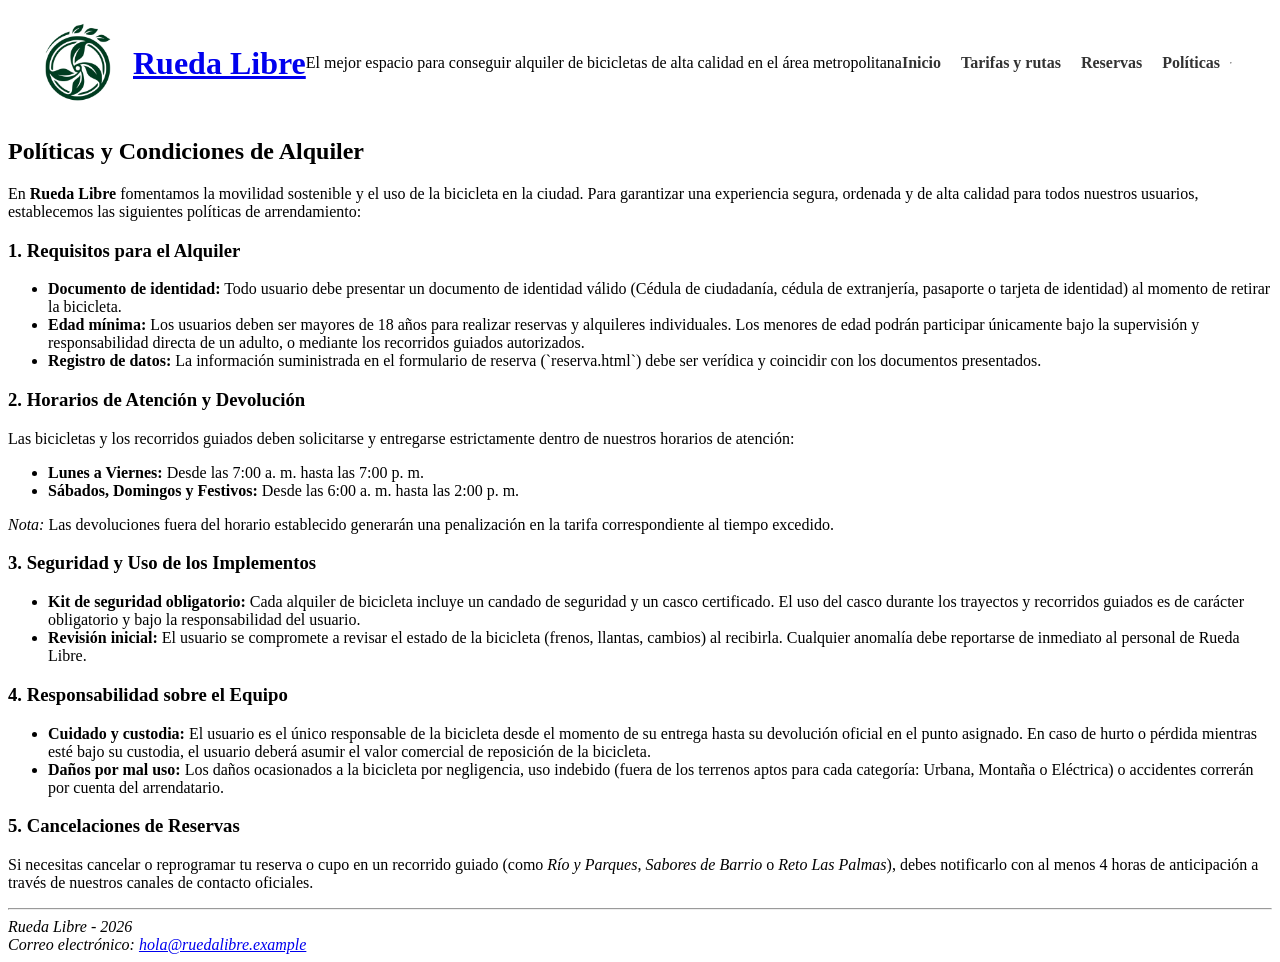
==== paginas/politicas.html @ b12ad927 "Actualizacion mini reto 4, actualmente estamos trabajando en front de la pagina, donde se busca corr" ====
<!DOCTYPE html>
<html lang="es">

<head>
    <meta charset="UTF-8">
    <meta name="viewport" content="width=device-width, initial-scale=1.0">
    <meta name="description" content="Políticas de alquiler, términos y condiciones de Rueda Libre para el préstamo y renta de bicicletas en Medellín.">
    <title>Rueda Libre | Políticas y Condiciones de Alquiler</title>
    <link rel="stylesheet" href="../css/styles.css">
</head>

<body>
    <!-- Header con título y sección de barra nav -->
    <header id="Header">
        <a href="../index.html"><img src="../img/logos/Logo.png" alt="Logo de Rueda Libre" width="100" height="100"></a>
        <h1><a href="../index.html">Rueda Libre</a></h1>
        <p>El mejor espacio para conseguir alquiler de bicicletas de alta calidad en el área metropolitana</p>
        <!-- Lista de enlaces -->
        <nav>
            <ul>
                <li><a href="../index.html">Inicio</a></li>
                <li><a href="tarifas.html">Tarifas y rutas</a></li>
                <li><a href="reserva.html">Reservas</a></li>
                <li><a href="politicas.html">Políticas</a></li>
            </ul>
        </nav>
        <hr>
    </header>

    <!-- Contenido Principal -->
    <main id="Politicas">
        <h2 tabindex="0">Políticas y Condiciones de Alquiler</h2>
        <p>En <strong>Rueda Libre</strong> fomentamos la movilidad sostenible y el uso de la bicicleta en la ciudad. Para garantizar una experiencia segura, ordenada y de alta calidad para todos nuestros usuarios, establecemos las siguientes políticas de arrendamiento:</p>

        <!-- Sección 1 -->
        <section id="requisitos">
            <h3 tabindex="0">1. Requisitos para el Alquiler</h3>
            <ul>
                <li><strong>Documento de identidad:</strong> Todo usuario debe presentar un documento de identidad válido (Cédula de ciudadanía, cédula de extranjería, pasaporte o tarjeta de identidad) al momento de retirar la bicicleta.</li>
                <li><strong>Edad mínima:</strong> Los usuarios deben ser mayores de 18 años para realizar reservas y alquileres individuales. Los menores de edad podrán participar únicamente bajo la supervisión y responsabilidad directa de un adulto, o mediante los recorridos guiados autorizados.</li>
                <li><strong>Registro de datos:</strong> La información suministrada en el formulario de reserva (`reserva.html`) debe ser verídica y coincidir con los documentos presentados.</li>
            </ul>
        </section>

        <!-- Sección 2 -->
        <section id="horarios-prestamo">
            <h3 tabindex="0">2. Horarios de Atención y Devolución</h3>
            <p>Las bicicletas y los recorridos guiados deben solicitarse y entregarse estrictamente dentro de nuestros horarios de atención:</p>
            <ul>
                <li><strong>Lunes a Viernes:</strong> Desde las 7:00 a. m. hasta las 7:00 p. m.</li>
                <li><strong>Sábados, Domingos y Festivos:</strong> Desde las 6:00 a. m. hasta las 2:00 p. m.</li>
            </ul>
            <p><em>Nota:</em> Las devoluciones fuera del horario establecido generarán una penalización en la tarifa correspondiente al tiempo excedido.</p>
        </section>

        <!-- Sección 3 -->
        <section id="implementos-seguridad">
            <h3 tabindex="0">3. Seguridad y Uso de los Implementos</h3>
            <ul>
                <li><strong>Kit de seguridad obligatorio:</strong> Cada alquiler de bicicleta incluye un candado de seguridad y un casco certificado. El uso del casco durante los trayectos y recorridos guiados es de carácter obligatorio y bajo la responsabilidad del usuario.</li>
                <li><strong>Revisión inicial:</strong> El usuario se compromete a revisar el estado de la bicicleta (frenos, llantas, cambios) al recibirla. Cualquier anomalía debe reportarse de inmediato al personal de Rueda Libre.</li>
            </ul>
        </section>

        <!-- Sección 4 -->
        <section id="responsabilidad-danos">
            <h3 tabindex="0">4. Responsabilidad sobre el Equipo</h3>
            <ul>
                <li><strong>Cuidado y custodia:</strong> El usuario es el único responsable de la bicicleta desde el momento de su entrega hasta su devolución oficial en el punto asignado. En caso de hurto o pérdida mientras esté bajo su custodia, el usuario deberá asumir el valor comercial de reposición de la bicicleta.</li>
                <li><strong>Daños por mal uso:</strong> Los daños ocasionados a la bicicleta por negligencia, uso indebido (fuera de los terrenos aptos para cada categoría: Urbana, Montaña o Eléctrica) o accidentes correrán por cuenta del arrendatario.</li>
            </ul>
        </section>

        <!-- Sección 5 -->
        <section id="cancelaciones">
            <h3 tabindex="0">5. Cancelaciones de Reservas</h3>
            <p>Si necesitas cancelar o reprogramar tu reserva o cupo en un recorrido guiado (como <em>Río y Parques</em>, <em>Sabores de Barrio</em> o <em>Reto Las Palmas</em>), debes notificarlo con al menos 4 horas de anticipación a través de nuestros canales de contacto oficiales.</p>
        </section>
    </main>

    <hr>

    <!-- Pie de página -->
    <footer>
        <address>
            Rueda Libre - 2026 <br>
            Correo electrónico: <a href="mailto:hola@ruedalibre.example" target="_blank" rel="noopener noreferrer">hola@ruedalibre.example</a>
        </address>
    </footer>
</body>

</html>
---- css/styles.css ----
/*Verde Ruta #1E7A4F Botones y enlaces

Naranja Pedal -#F39A2B - Destacados y botones secundarios

Azul Noche - #14213D - Títulos y encabezado

Crema - #FAF6EF - Fondo general

Gris Asfalto - #5B6470 - Texto secundario*/

/* Estilo general del encabezado*/

#Header {
    display: flex;
    align-items: center;
    justify-content: space-between;
    flex-wrap: wrap;
    padding: 15px 30px;
}

/*Logo y titulo */
#Header > a,
#Header h1 {
    display: inline-flex;
    align-items: center;
    margin: 0%;
}

/* Ajustes para el logo */
#Header img {
    max-width: 80px;
    height: auto;
    display: block;
}

#Header h1 {
    font-size: 2rem;
    margin-left: 15px;
}

#solicitud{
    margin-left: auto;
}
/* Menú de navegación*/
#Header nav ul {
    display: flex;
    list-style: none;
    margin: 0;
    padding: 0;
    gap: 20px;
}

#Header nav a {
    text-decoration: none;
    color: #333;
    font-weight: bold;
}

#Header nav a:hover {
    color: #007bff;
}
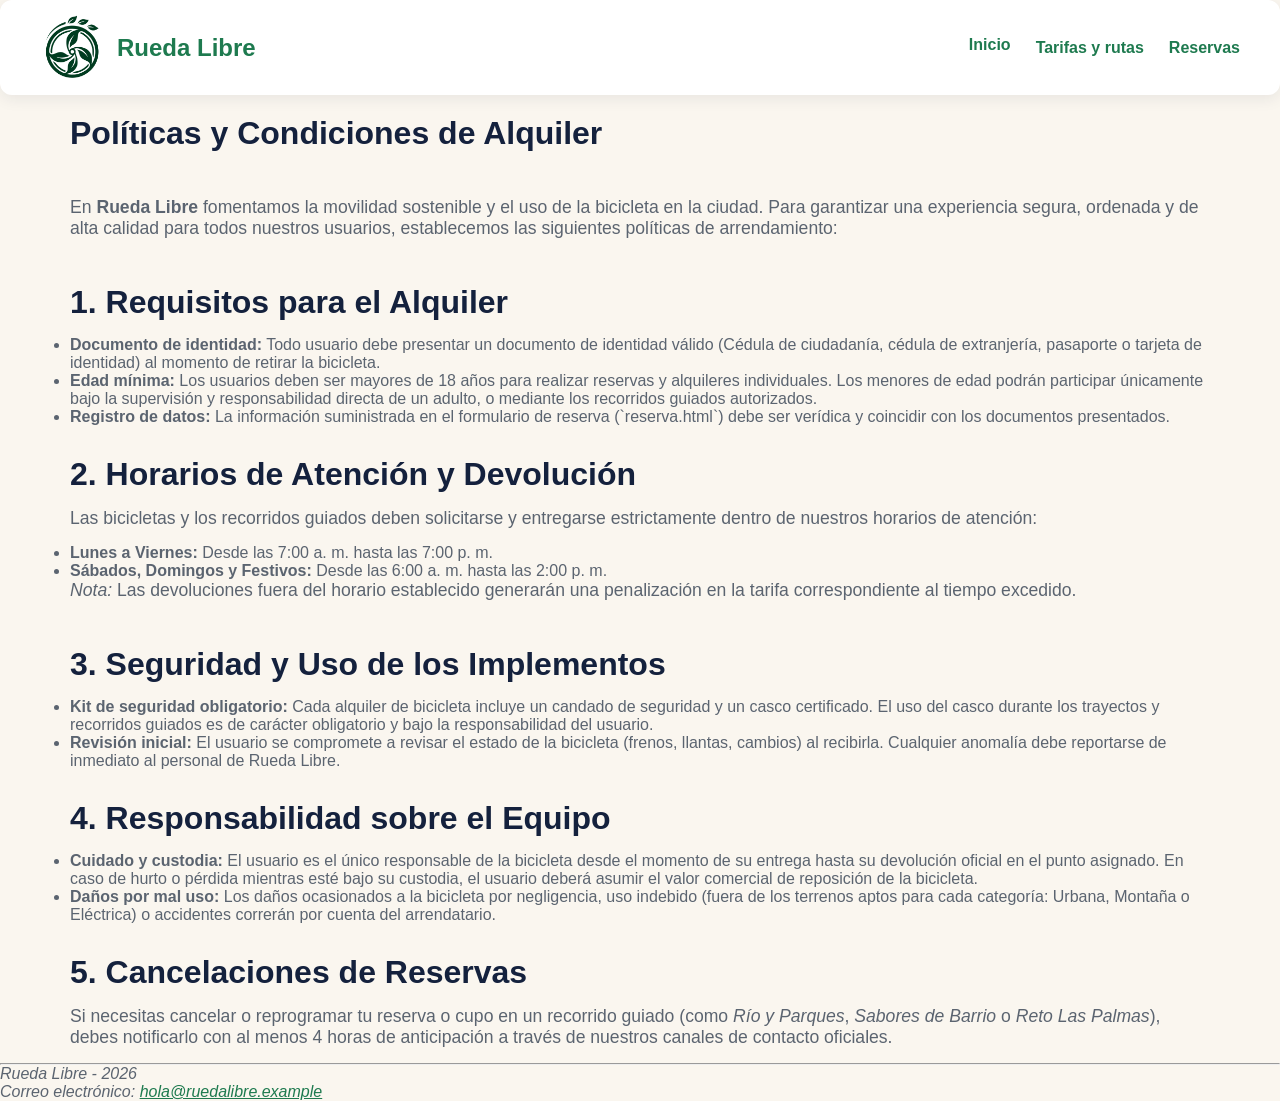
==== commit 0631ab4a: "Commit final: El trabajo finalizo correctamente, se llenara la bitacora con los criterios solicitado" ====
--- a/paginas/politicas.html
+++ b/paginas/politicas.html
@@ -10,25 +10,38 @@
 </head>
 
 <body>
-    <!-- Header con título y sección de barra nav -->
+    <!--Header con titulo y secmento de barra nav-->
     <header id="Header">
-        <a href="../index.html"><img src="../img/logos/Logo.png" alt="Logo de Rueda Libre" width="100" height="100"></a>
-        <h1><a href="../index.html">Rueda Libre</a></h1>
-        <p>El mejor espacio para conseguir alquiler de bicicletas de alta calidad en el área metropolitana</p>
-        <!-- Lista de enlaces -->
-        <nav>
-            <ul>
-                <li><a href="../index.html">Inicio</a></li>
+        <div class="logo-container">
+            <a href="../index.html">
+                <img src="../img/logos/Logo.png" alt="Logo Rueda Libre"></a>
+            <h1><a href="../index.html">Rueda Libre</a></h1>
+        </div>
+
+        <!--Lista de enlaces-->
+        <nav id="solicitud">
+            <!-- Botón de las tres líneas (Menú Hamburguesa) -->
+            <button class="menu-toggle" aria-label="Abrir menú">☰</button>
+            <ul class="menu-principal">
+                <!-- Menú desplegable para Inicio -->
+                <li class="dropdown">
+                    <a href="../index.html">Inicio</a>
+                    <ul class="dropdown-content">
+                        <li><a href="../index.html#somos">¿Quiénes somos?</a></li>
+                        <li><a href="#Beneficios">Beneficios</a></li>
+                        <li><a href="#como">¿Cómo alquilar?</a></li>
+                        <li><a href="#encuentranos">Encuéntranos</a></li>
+                    </ul>
+                </li>
+                <!-- Enlaces principales afuera del desplegable -->
                 <li><a href="tarifas.html">Tarifas y rutas</a></li>
                 <li><a href="reserva.html">Reservas</a></li>
-                <li><a href="politicas.html">Políticas</a></li>
             </ul>
         </nav>
-        <hr>
     </header>
 
     <!-- Contenido Principal -->
-    <main id="Politicas">
+    <main id="cuerpo">
         <h2 tabindex="0">Políticas y Condiciones de Alquiler</h2>
         <p>En <strong>Rueda Libre</strong> fomentamos la movilidad sostenible y el uso de la bicicleta en la ciudad. Para garantizar una experiencia segura, ordenada y de alta calidad para todos nuestros usuarios, establecemos las siguientes políticas de arrendamiento:</p>
 
--- a/css/styles.css
+++ b/css/styles.css
@@ -1,61 +1,759 @@
-/*Verde Ruta #1E7A4F Botones y enlaces
-
-Naranja Pedal -#F39A2B - Destacados y botones secundarios
-
-Azul Noche - #14213D - Títulos y encabezado
-
-Crema - #FAF6EF - Fondo general
-
-Gris Asfalto - #5B6470 - Texto secundario*/
-
-/* Estilo general del encabezado*/
+:root {
+    --verde-ruta: #1E7A4F;
+    --naranja-pedal: #F39A2B;
+    --azul-noche: #14213D;
+    --crema: #FAF6EF;
+    --gris-asfalto: #5B6470;
+}
+
+/* ==========================================
+    1. CONFIGURACIÓN GENERAL Y TIPOGRAFÍA FLUIDA
+   ========================================== */
+
+/*Efecto para scroll*/
+html {
+    scroll-behavior: smooth;
+    scroll-padding-top: 100px;
+}
+
+/* Tipografía global para el cuerpo de la página */
+body {
+    font-family: sans-serif;
+    color: var(--gris-asfalto);
+    margin: 0;
+    padding: 20px clamp (15px, 4vw, 40px);
+}
+
+/* Tipografía de Montserrat exclusivamente para los títulos */
+h1,
+h2,
+h3 {
+    font-family: "Montserrat", sans-serif;
+    color: var(--azul-noche);
+    font-optical-sizing: auto;
+    font-weight: 700;
+    font-style: normal;
+}
+
+h1 {
+    font-size: clamp (1.8rem, 2.5vw + 1rem, 2.5rem);
+    margin: 0;
+}
+
+h2 {
+    font-size: clamp(1.4rem, 2vw + 0.8rem, 2rem);
+    margin-bottom: 15px;
+}
+
+h3 {
+    font-size: clamp(1.4rem, 2vw + 0.8rem, 2rem);
+    margin-bottom: 15px;
+}
+
+p {
+    font-size: clamp(0.95rem, 1vw + 0.5rem, 1.1rem);
+    margin-bottom: 15px;
+}
 
 #Header {
+    background-color: var(--crema);
+}
+
+#Header h1 a {
+    text-decoration: none;
+    color: var(--verde-ruta);
+}
+
+#cuerpo {
+    background-color: var(--crema);
+}
+
+a {
+    color: var(--verde-ruta)
+}
+
+a:hover {
+    color: var(--naranja-pedal)
+}
+
+/* ==========================================
+    2. ENCABEZADO (HEADER) Y NAVEGACIÓN
+   ========================================== */
+
+#Header {
+    position: sticky;
+    top: 0; /* Queda flotando suavemente arriba */
+    z-index: 1000;
     display: flex;
     align-items: center;
     justify-content: space-between;
-    flex-wrap: wrap;
-    padding: 15px 30px;
-}
-
-/*Logo y titulo */
-#Header > a,
+    background-color: #ffffff; /* Fondo blanco compacto tipo tarjeta */
+    padding: 15px 40px; /* Relleno compacto para que no sea incómodo */
+    border-radius: 12px;
+    box-shadow: 0px 4px 15px rgba(20, 33, 61, 0.08); /* Sombra suave de flotación */
+    margin-bottom: 20px;
+}
+
 #Header h1 {
-    display: inline-flex;
+    font-family: "Monserrat", sans-serif;
+    font-size: 1.5rem;
+    font-weight: 700;
+    margin: 0;
+}
+
+/*Alinea el logo completamente a la izquierda */
+.logo-container {
+    display: flex;
     align-items: center;
-    margin: 0%;
-}
-
-/* Ajustes para el logo */
-#Header img {
-    max-width: 80px;
+    /* Pone el logo y el h1 estrictamente lado a lado */
+    gap: 12px;
+}
+
+.logo-container img{
+    width: 65px;
     height: auto;
     display: block;
 }
-
-#Header h1 {
-    font-size: 2rem;
-    margin-left: 15px;
-}
-
-#solicitud{
+/*Alinea el menú de navegación completamente a la derecha */
+#solicitud {
+    display: flex;
+    align-items: center;
+}
+
+/* Converte la lista en una fila horizontal y elimina los puntos de lista */
+#solicitud ul.menu-principal {
+    display: flex;
+    list-style: none;
+    align-items: center;
+    gap: 30px;
+    margin: 0;
+    padding: 0;
+}
+
+/* Oculta el botón de hamburguesa por defecto en pantallas grandes */
+.menu-toggle {
+    display: none;
+    background: none;
+    border: none;
+    font-size: 1.8rem;
+    cursor: pointer;
+    color: #14213D
+}
+
+/* Estilo de los textos */
+#solicitud a {
+    font-weight: bold;
+    text-decoration: none;
+}
+
+#solicitud .dropdown {
+    position: relative;
+    padding-bottom: 5px;
+}
+
+#solicitud .dropdown-content {
+    display: none;
+    position: absolute;
+    top: 100%;
+    left: 0;
+    background-color: var(--crema);
+    box-shadow: 0px 4px 12px var(--azul-noche);
+    list-style: none;
+    padding: 10px 0;
+    min-width: 200px;
+    border-radius: 6px;
+    z-index: 100;
+    flex-direction: column;
+}
+
+#solicitud .dropdown:hover .dropdown-content {
+    display: flex;
+    flex-direction: column;
+}
+
+#solicitud .dropdown-content li {
+    width: 100%;
+}
+
+#solicitud .dropdown-content li a {
+    padding: 10px 15px;
+    display: block;
+    color: var(--azul-noche);
+    font-weight: normal;
+    text-decoration: none;
+    white-space: nowrap;
+}
+
+#solicitud .dropdown-content li a:hover {
+    background-color: var(--crema);
+    color: var(--naranja-pedal);
+}
+
+/* ==========================================
+    ESTILOS DE PANTALLA GRANDE (DESKTOP)
+   ========================================== */
+
+#solicitud ul.menu-principal {
+    display: flex;
+    list-style: none;
+    align-items: center;
+    gap: 25px;
+    margin: 0;
+    padding: 0;
+}
+
+.menu-toggle {
+    display: none; /* En computador NO se muestra la hamburguesa */
+}
+/* ==========================================================
+    DISEÑO RESPONSIVO (Cuando la pantalla es menor a 768px)
+   ========================================================== */
+
+@media (max-width: 768px) {
+    /* Muestra únicamente la hamburguesa en pantallas pequeñas */
+    .menu-toggle {
+        display: block;
+        background: none;
+        border: none;
+        font-size: 1.8rem;
+        cursor: pointer;
+        color: var(--azul-noche);
+    }
+
+    /* Oculta la lista principal hasta que se haga clic en la hamburguesa */
+    #solicitud ul.menu-principal {
+        display: none;
+        flex-direction: column;
+        position: absolute;
+        top: 100%;
+        right: 20px;
+        background-color: #ffffff;
+        padding: 15px;
+        box-shadow: 0px 4px 12px rgba(0, 0, 0, 0.15);
+        border-radius: 8px;
+        z-index: 99;
+    }
+
+    /* Cuando JavaScript le agregue la clase 'activo', se muestra */
+    #solicitud ul.menu-principal.activo {
+        display: flex;
+    }
+}
+
+/* ==========================================
+    3. CUERPO Y CARDS
+   ========================================== */
+
+/* ==========================================
+    BANNER PRINCIPAL (AJUSTADO AL BORD)
+   ========================================== */
+.hero-container {
+    width: 100%;
+    max-height: 380px; /* Controla la altura para no ocupar toda la pantalla */
+    overflow: hidden;
+    border-radius: 14px;
+    box-shadow: 0px 4px 15px var(--azul-noche);
+    margin-bottom: 30px;
+}
+
+.hero-img {
+    width: 100%;
+    height: 100%;
+    max-height: 380px;
+    object-fit: cover; /* Recorta la imagen limpiamente sin deformarla */
+    display: block;
+}
+* {
+    box-sizing: border-box;
+    margin: 0;
+    padding: 0;
+}
+body {
+    margin: 0;
+    padding: 10px 10 30px 10px;
+    background-color: var(--crema);
+}
+#cuerpo {
+    display: flex;
+    flex-direction: column;
+    gap: 30px; /* Espacio entre sección y sección */
+    width: 100%;
+    box-sizing: border-box;
+}
+
+/* 2. Banner de la imagen principal para que ocupe todo el ancho y no deje huecos */
+.hero-imagen, #Header + p img, header + img {
+    width: 100%;
+    max-height: 400px;
+    object-fit: cover; /* Ajusta la imagen sin deformarla */
+    border-radius: 12px;
+    display: block;
+    margin: 20px 0;
+}
+/* Diseño de tarjeta para cada sección */
+.card {
+    background-color: #ffffff;
+    padding: 35px;
+    border-radius: 12px;
+    box-shadow: 0px 4px 20px var(--azul-noche);
+    border: 1px solid #ffffff;
+}
+
+/* Títulos dentro de las tarjetas */
+.card h2 {
+    font-family: 'Montserrat', sans-serif;
+    color: var(--azul-noche);
+    font-size: 1.6rem;
+    margin-top: 0;
+    margin-bottom: 15px;
+}
+
+/* Textos generales y listas dentro de las tarjetas */
+.card p {
+    color: var(--gris-asfalto);
+    line-height: 1.6;
+    margin-bottom: 15px;
+}
+
+.card ul {
+    margin: 0;
+    padding-left: 20px;
+}
+
+.card li {
+    color: var(--gris-asfalto);
+    line-height: 1.6;
+    margin-bottom: 10px;
+}
+
+.hero-container, #cuerpo {
+    padding: 0 30px; /* Margen seguro para las tarjetas y el banner inferiores */
+    max-width: 1200px;
     margin-left: auto;
-}
-/* Menú de navegación*/
-#Header nav ul {
-    display: flex;
-    list-style: none;
-    margin: 0;
-    padding: 0;
-    gap: 20px;
-}
-
-#Header nav a {
+    margin-right: auto;
+}
+
+/* ==========================================
+    Botones de Pestañas (Tabs)
+   ========================================== */
+
+.tab-buttons{
+    display: flex;
+    gap: 12px;
+    margin-bottom: 25px;
+    border-bottom: 2px solid var(--crema);
+    padding-bottom: 12px;
+}
+
+.tab-btn{
+    background-color: #FAF6EF;
+    border: 1px solid #E5DFD3;
+    color: var(--gris-asfalto);
+    padding: 10px 22px;
+    border-radius: 8px;
+    font-family: 'Montserrat', sans-serif;
+    font-weight: 700;
+    font-size: 0.95rem;
+    cursor: pointer;
+    display: flex;
+    align-items: center;
+    gap: 8px;
+    transition: all 0.25s ease;
+}
+
+.tab-btn:hover {
+    background-color: #ffffff;
+    border-color: var(--verde-ruta);
+    color: var(--verde-ruta);
+}
+
+.tab-btn.active {
+    background-color: var(--verde-ruta);
+    color: #ffffff;
+    border-color: var(--verde-ruta);
+    box-shadow: 0px 4px 12px rgba(30, 122, 79, 0.25);
+}
+
+/* Paneles de Contenido */
+.tab-pane {
+    display: none;
+}
+
+.tab-pane.active {
+    display: block;
+    animation: fadeInUp 0.35s ease forwards;
+}
+
+@keyframes fadeInUp {
+    from {
+        opacity: 0;
+        transform: translateY(8px);
+    }
+    to {
+        opacity: 1;
+        transform: translateY(0);
+    }
+}
+
+/* Grid y Tarjetas de Pasos */
+.steps-grid {
+    display: flex;
+    flex-direction: column;
+    gap: 16px;
+}
+
+.step-item {
+    display: flex;
+    align-items: flex-start;
+    gap: 18px;
+    background-color: #FAF6EF;
+    border: 1px solid #E5DFD3;
+    border-radius: 12px;
+    padding: 20px;
+    transition: transform 0.2s ease, box-shadow 0.2s ease;
+}
+
+.step-item:hover {
+    transform: translateY(-2px);
+    box-shadow: 0px 6px 16px rgba(20, 33, 61, 0.08);
+    background-color: #ffffff;
+}
+
+/* Insignias Numéricas Circulares */
+.step-badge {
+    width: 42px;
+    height: 42px;
+    min-width: 42px;
+    border-radius: 50%;
+    display: flex;
+    align-items: center;
+    justify-content: center;
+    color: #ffffff;
+    font-weight: 800;
+    font-size: 1.1rem;
+    font-family: 'Montserrat', sans-serif;
+}
+
+.step-badge.virtual {
+    background-color: var(--verde-ruta);
+    box-shadow: 0px 3px 8px rgba(30, 122, 79, 0.3);
+}
+
+.step-badge.presencial {
+    background-color: var(--naranja-pedal);
+    box-shadow: 0px 3px 8px rgba(243, 154, 43, 0.3);
+}
+
+/* Contenido del Paso */
+.step-content h3 {
+    font-family: 'Montserrat', sans-serif;
+    color: var(--azul-noche);
+    font-size: 1.1rem;
+    margin: 0 0 6px 0;
+}
+
+.step-content p {
+    color: var(--gris-asfalto);
+    font-size: 0.95rem;
+    line-height: 1.5;
+    margin: 0;
+}
+
+/* ==========================================
+    4. PIE DE PAGINA
+   ========================================== */
+
+/* Contenedor general del pie de página */
+#pie-pagina{
+    width: 100%;
+    background-color: #ffff;
+    margin-top: 50px;
+    padding: 30px 40px;
+    box-shadow: 0px -4px 15 var(--azul-noche);
+    border-top: 1px solid #E5DFD3;
+}
+
+/* ==========================================
+    4. Tablas
+   ========================================== */
+
+/* Contenedor que permite desplazarse horizontalmente en móviles si la tabla es ancha */
+.tabla-contenedor {
+    width: 100%;
+    overflow-x: auto;
+    margin: 20px 0;
+    border-radius: 10px;
+    border: 1px solid #E5DFD3;
+}
+
+/* Estilo base de la tabla */
+.tabla-tarifas {
+    width: 100%;
+    border-collapse: collapse; /* Elimina dobles bordes entre celdas */
+    font-family: 'Open Sans', sans-serif;
+    text-align: left;
+    background-color: #ffffff;
+}
+
+/* Encabezado de la tabla */
+.tabla-tarifas thead tr {
+    background-color: #14213D; /* Azul Noche corporativo */
+    color: #ffffff;
+    font-family: 'Montserrat', sans-serif;
+    font-size: 0.95rem;
+}
+
+.tabla-tarifas th, 
+.tabla-tarifas td {
+    padding: 14px 18px; /* Espaciado interno amplio para que los números respiren */
+}
+
+/* Líneas divisorias y efecto de filas alternadas */
+.tabla-tarifas tbody tr {
+    border-bottom: 1px solid #E5DFD3;
+    color: #5B6470;
+    font-size: 0.95rem;
+    transition: background-color 0.2s ease;
+}
+
+.tabla-tarifas tbody tr:nth-of-type(even) {
+    background-color: #FAF6EF; /* Tono crema suave para filas pares */
+}
+
+.tabla-tarifas tbody tr:hover {
+    background-color: #F4EFE6; /* Resaltado sutil al pasar el mouse */
+}
+
+/* Insignias de Nivel de Dificultad */
+.badge-nivel {
+    padding: 4px 10px;
+    border-radius: 20px;
+    font-size: 0.82rem;
+    font-weight: bold;
+    display: inline-block;
+}
+
+.badge-nivel.facil {
+    background-color: #E8F5E9;
+    color: #1E7A4F; /* Verde */
+}
+
+.badge-nivel.medio {
+    background-color: #FFF3E0;
+    color: #F39A2B; /* Naranja */
+}
+
+.badge-nivel.dificil {
+    background-color: #FFEBEE;
+    color: #D32F2F; /* Rojo */
+}
+
+/* Botones de acción inferiores */
+.card-action {
+    margin-top: 15px;
+    display: flex;
+    justify-content: flex-end;
+}
+
+.btn-reserva {
+    background-color: #1E7A4F; /* Verde Ruta */
+    color: #ffffff;
+    padding: 11px 24px;
+    border-radius: 8px;
     text-decoration: none;
-    color: #333;
-    font-weight: bold;
-}
-
-#Header nav a:hover {
-    color: #007bff;
+    font-family: 'Montserrat', sans-serif;
+    font-weight: 700;
+    font-size: 0.95rem;
+    transition: all 0.25s ease;
+    box-shadow: 0px 3px 10px rgba(30, 122, 79, 0.2);
+}
+
+.btn-reserva:hover {
+    background-color: #165B3B;
+    transform: translateY(-2px);
+    box-shadow: 0px 5px 14px rgba(30, 122, 79, 0.3);
+}
+
+.btn-reserva.btn-naranja {
+    background-color: #F39A2B; /* Naranja Pedal */
+    box-shadow: 0px 3px 10px rgba(243, 154, 43, 0.2);
+}
+
+.btn-reserva.btn-naranja:hover {
+    background-color: #D98218;
+}
+
+/* ==========================================
+   ESTILOS PARA EL FORMULARIO DE RESERVA
+   ========================================== */
+
+/* Bloque de Horarios de Atención */
+.horarios-box {
+    background-color: #FAF6EF; /* Fondo crema suave */
+    border: 1px solid #E5DFD3;
+    border-radius: 10px;
+    padding: 18px 22px;
+    margin-top: 15px;
+}
+
+.horarios-box dl {
+    margin: 0;
+}
+
+.horarios-box dt {
+    font-family: 'Montserrat', sans-serif;
+    color: #14213D; /* Azul Noche */
+    font-size: 0.95rem;
+    margin-top: 10px;
+}
+
+.horarios-box dt:first-child {
+    margin-top: 0;
+}
+
+.horarios-box dd {
+    margin: 4px 0 0 0;
+    color: #5B6470; /* Gris Asfalto */
+    font-size: 0.9rem;
+}
+
+/* Agrupaciones del Formulario (Fieldsets) */
+.form-fieldset {
+    border: 1px solid #E5DFD3;
+    border-radius: 10px;
+    padding: 22px 24px;
+    margin-bottom: 25px;
+    background-color: #ffffff;
+}
+
+.form-fieldset legend {
+    font-family: 'Montserrat', sans-serif;
+    font-weight: 700;
+    font-size: 1.05rem;
+    color: #14213D; /* Azul Noche */
+    padding: 0 10px;
+    background-color: #ffffff;
+}
+
+/* Campos individuales (Grupos de Label + Input/Select/Textarea) */
+.form-group {
+    display: flex;
+    flex-direction: column;
+    gap: 6px;
+    margin-bottom: 18px;
+}
+
+.form-group:last-child {
+    margin-bottom: 0;
+}
+
+.form-group label {
+    font-family: 'Montserrat', sans-serif;
+    font-size: 0.9rem;
+    font-weight: 600;
+    color: #14213D;
+}
+
+/* Estilos unificados para Inputs, Selects y Textarea */
+.form-group input[type="text"],
+.form-group input[type="email"],
+.form-group input[type="tel"],
+.form-group input[type="date"],
+.form-group input[type="number"],
+.form-group select,
+.form-group textarea {
+    width: 100%;
+    padding: 11px 14px;
+    border: 1px solid #E5DFD3;
+    border-radius: 8px;
+    font-family: 'Open Sans', sans-serif;
+    font-size: 0.95rem;
+    color: #14213D;
+    background-color: #FAF6EF;
+    transition: all 0.25s ease;
+    box-sizing: border-box;
+}
+
+/* Efecto al seleccionar/hacer foco en un campo */
+.form-group input:focus,
+.form-group select:focus,
+.form-group textarea:focus {
+    outline: none;
+    border-color: #1E7A4F; /* Verde Ruta */
+    background-color: #ffffff;
+    box-shadow: 0px 0px 0px 3px rgba(30, 122, 79, 0.15);
+}
+
+/* Placeholder discreto */
+.form-group input::placeholder,
+.form-group textarea::placeholder {
+    color: #A0A5AC;
+    font-size: 0.88rem;
+}
+
+/* Ajustes especiales para Textarea */
+.form-group textarea {
+    resize: vertical;
+    min-height: 80px;
+}
+
+/* Casilla de Verificación (Checkbox) */
+.checkbox-group label {
+    display: flex;
+    align-items: center;
+    gap: 10px;
+    font-family: 'Open Sans', sans-serif;
+    font-weight: normal;
+    color: #5B6470;
+    font-size: 0.92rem;
+    cursor: pointer;
+}
+
+.checkbox-group input[type="checkbox"] {
+    width: 18px;
+    height: 18px;
+    accent-color: #1E7A4F; /* Verde Ruta para la casilla seleccionada */
+    cursor: pointer;
+}
+
+.checkbox-group a {
+    color: #1E7A4F;
+    text-decoration: none;
+    font-weight: 600;
+}
+
+.checkbox-group a:hover {
+    color: #F39A2B; /* Naranja Pedal */
+    text-decoration: underline;
+}
+
+/* Botón de envío */
+.form-action {
+    display: flex;
+    justify-content: flex-end;
+    margin-top: 10px;
+}
+
+.form-action .btn-reserva {
+    border: none;
+    cursor: pointer;
+    font-size: 1rem;
+}
+
+/* ==========================================
+    DISEÑO RESPONSIVO PARA EL FORMULARIO
+   ========================================== */
+@media (max-width: 768px) {
+    .form-fieldset {
+        padding: 16px 18px;
+    }
+
+    .form-action {
+        justify-content: stretch;
+    }
+
+    .form-action .btn-reserva {
+        width: 100%;
+        text-align: center;
+    }
 }
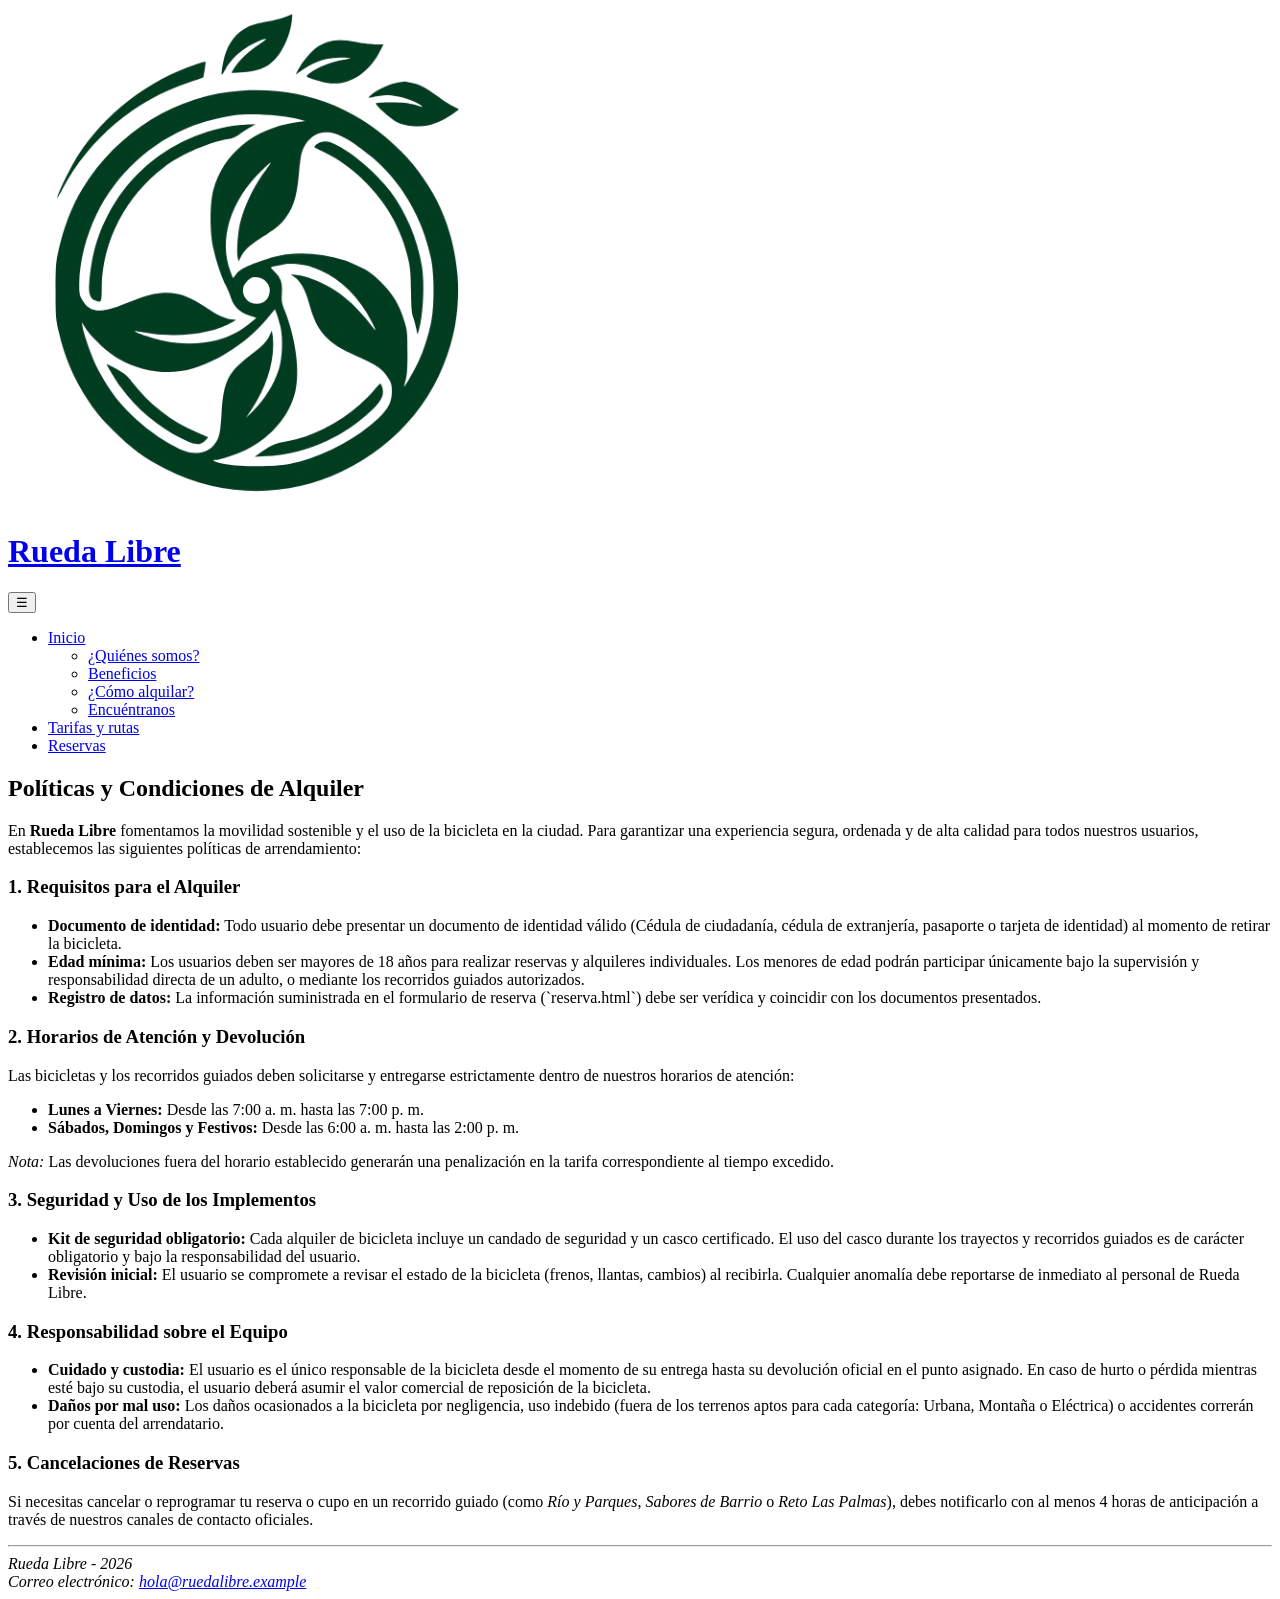
==== commit 076de49f: "Se hace revision de semana 1 Dia 2" ====
--- a/paginas/politicas.html
+++ b/paginas/politicas.html
@@ -4,9 +4,15 @@
 <head>
     <meta charset="UTF-8">
     <meta name="viewport" content="width=device-width, initial-scale=1.0">
-    <meta name="description" content="Políticas de alquiler, términos y condiciones de Rueda Libre para el préstamo y renta de bicicletas en Medellín.">
-    <title>Rueda Libre | Políticas y Condiciones de Alquiler</title>
-    <link rel="stylesheet" href="../css/styles.css">
+    <meta name="description"
+        content="Rueda Libre es una empresa que fomenta para la movilidad sostenible y el uso de bicicletas en la ciudad por medio del modelo de alquiler.">
+    <meta name="author" content="Nodo Digital">
+    <title>Rueda Libre | Alquiler de bicicletas en Medellín</title>
+    <link rel="shortcut icon" href="img/logos/Logo.png" type="image/x-icon">
+    <link rel="preconnect" href="https://fonts.googleapis.com">
+    <link rel="preconnect" href="https://fonts.gstatic.com" crossorigin>
+    <link href="https://fonts.googleapis.com/css2?family=Montserrat:wght@700&display=swap" rel="stylesheet">
+    <link rel="stylesheet" href="css/styles.css">
 </head>
 
 <body>
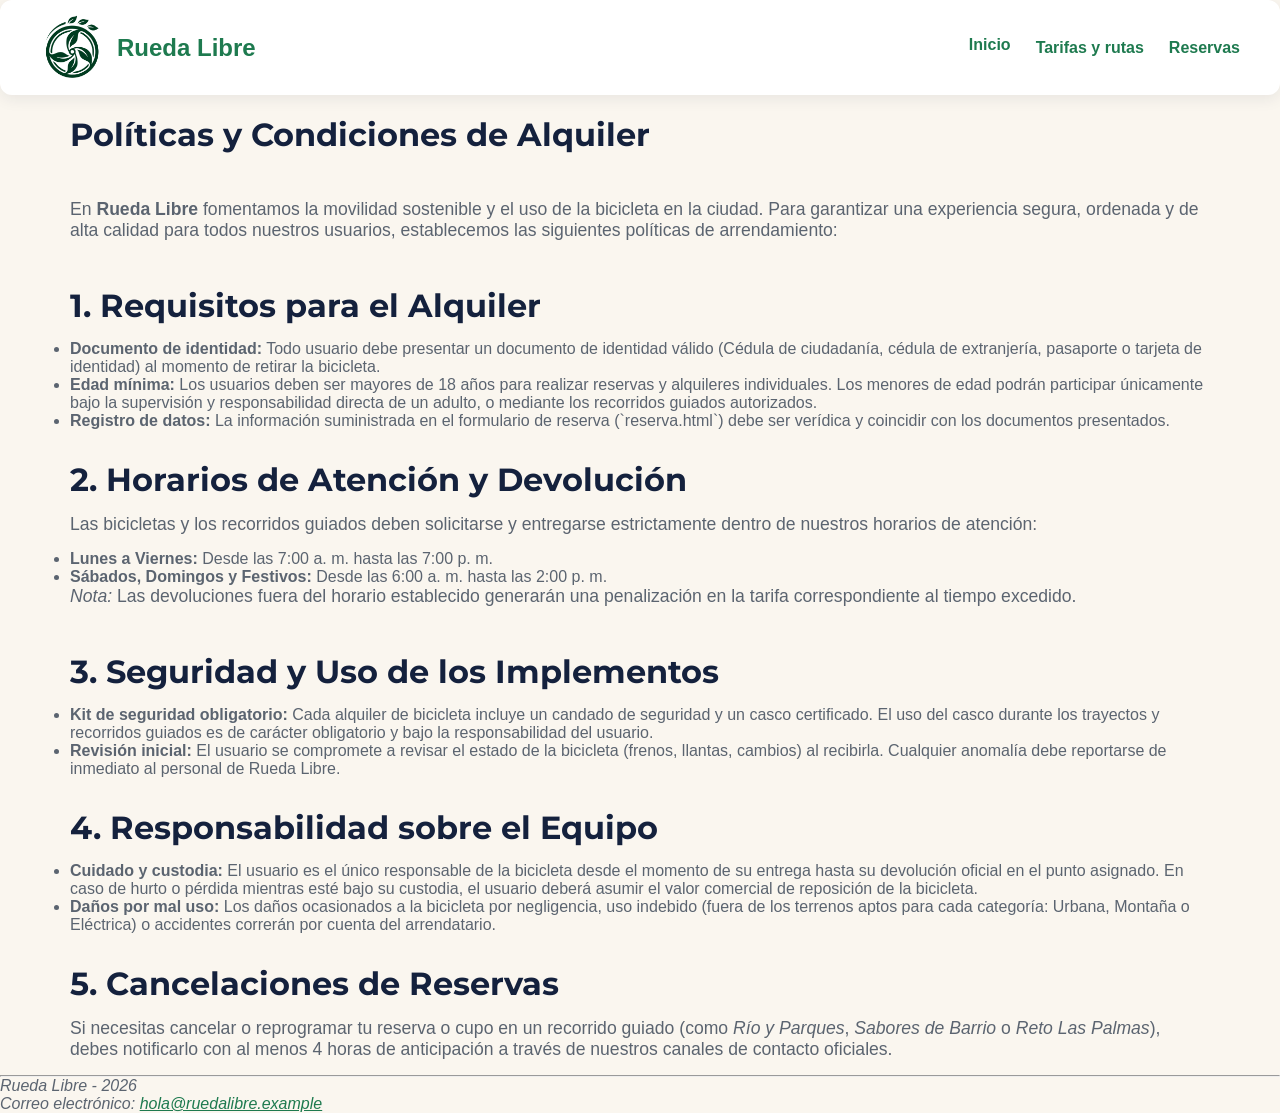
==== commit 002dfdf3: "Semana 1 dia 1 revisado y completo" ====
--- a/paginas/politicas.html
+++ b/paginas/politicas.html
@@ -12,7 +12,7 @@
     <link rel="preconnect" href="https://fonts.googleapis.com">
     <link rel="preconnect" href="https://fonts.gstatic.com" crossorigin>
     <link href="https://fonts.googleapis.com/css2?family=Montserrat:wght@700&display=swap" rel="stylesheet">
-    <link rel="stylesheet" href="css/styles.css">
+    <link rel="stylesheet" href="../css/styles.css">
 </head>
 
 <body>
--- a/css/styles.css
+++ b/css/styles.css
@@ -0,0 +1,759 @@
+:root {
+    --verde-ruta: #1E7A4F;
+    --naranja-pedal: #F39A2B;
+    --azul-noche: #14213D;
+    --crema: #FAF6EF;
+    --gris-asfalto: #5B6470;
+}
+
+/* ==========================================
+    1. CONFIGURACIÓN GENERAL Y TIPOGRAFÍA FLUIDA
+   ========================================== */
+
+/*Efecto para scroll*/
+html {
+    scroll-behavior: smooth;
+    scroll-padding-top: 100px;
+}
+
+/* Tipografía global para el cuerpo de la página */
+body {
+    font-family: sans-serif;
+    color: var(--gris-asfalto);
+    margin: 0;
+    padding: 20px clamp (15px, 4vw, 40px);
+}
+
+/* Tipografía de Montserrat exclusivamente para los títulos */
+h1,
+h2,
+h3 {
+    font-family: "Montserrat", sans-serif;
+    color: var(--azul-noche);
+    font-optical-sizing: auto;
+    font-weight: 700;
+    font-style: normal;
+}
+
+h1 {
+    font-size: clamp (1.8rem, 2.5vw + 1rem, 2.5rem);
+    margin: 0;
+}
+
+h2 {
+    font-size: clamp(1.4rem, 2vw + 0.8rem, 2rem);
+    margin-bottom: 15px;
+}
+
+h3 {
+    font-size: clamp(1.4rem, 2vw + 0.8rem, 2rem);
+    margin-bottom: 15px;
+}
+
+p {
+    font-size: clamp(0.95rem, 1vw + 0.5rem, 1.1rem);
+    margin-bottom: 15px;
+}
+
+#Header {
+    background-color: var(--crema);
+}
+
+#Header h1 a {
+    text-decoration: none;
+    color: var(--verde-ruta);
+}
+
+#cuerpo {
+    background-color: var(--crema);
+}
+
+a {
+    color: var(--verde-ruta)
+}
+
+a:hover {
+    color: var(--naranja-pedal)
+}
+
+/* ==========================================
+    2. ENCABEZADO (HEADER) Y NAVEGACIÓN
+   ========================================== */
+
+#Header {
+    position: sticky;
+    top: 0; /* Queda flotando suavemente arriba */
+    z-index: 1000;
+    display: flex;
+    align-items: center;
+    justify-content: space-between;
+    background-color: #ffffff; /* Fondo blanco compacto tipo tarjeta */
+    padding: 15px 40px; /* Relleno compacto para que no sea incómodo */
+    border-radius: 12px;
+    box-shadow: 0px 4px 15px rgba(20, 33, 61, 0.08); /* Sombra suave de flotación */
+    margin-bottom: 20px;
+}
+
+#Header h1 {
+    font-family: "Monserrat", sans-serif;
+    font-size: 1.5rem;
+    font-weight: 700;
+    margin: 0;
+}
+
+/*Alinea el logo completamente a la izquierda */
+.logo-container {
+    display: flex;
+    align-items: center;
+    /* Pone el logo y el h1 estrictamente lado a lado */
+    gap: 12px;
+}
+
+.logo-container img{
+    width: 65px;
+    height: auto;
+    display: block;
+}
+/*Alinea el menú de navegación completamente a la derecha */
+#solicitud {
+    display: flex;
+    align-items: center;
+}
+
+/* Converte la lista en una fila horizontal y elimina los puntos de lista */
+#solicitud ul.menu-principal {
+    display: flex;
+    list-style: none;
+    align-items: center;
+    gap: 30px;
+    margin: 0;
+    padding: 0;
+}
+
+/* Oculta el botón de hamburguesa por defecto en pantallas grandes */
+.menu-toggle {
+    display: none;
+    background: none;
+    border: none;
+    font-size: 1.8rem;
+    cursor: pointer;
+    color: #14213D
+}
+
+/* Estilo de los textos */
+#solicitud a {
+    font-weight: bold;
+    text-decoration: none;
+}
+
+#solicitud .dropdown {
+    position: relative;
+    padding-bottom: 5px;
+}
+
+#solicitud .dropdown-content {
+    display: none;
+    position: absolute;
+    top: 100%;
+    left: 0;
+    background-color: var(--crema);
+    box-shadow: 0px 4px 12px var(--azul-noche);
+    list-style: none;
+    padding: 10px 0;
+    min-width: 200px;
+    border-radius: 6px;
+    z-index: 100;
+    flex-direction: column;
+}
+
+#solicitud .dropdown:hover .dropdown-content {
+    display: flex;
+    flex-direction: column;
+}
+
+#solicitud .dropdown-content li {
+    width: 100%;
+}
+
+#solicitud .dropdown-content li a {
+    padding: 10px 15px;
+    display: block;
+    color: var(--azul-noche);
+    font-weight: normal;
+    text-decoration: none;
+    white-space: nowrap;
+}
+
+#solicitud .dropdown-content li a:hover {
+    background-color: var(--crema);
+    color: var(--naranja-pedal);
+}
+
+/* ==========================================
+    ESTILOS DE PANTALLA GRANDE (DESKTOP)
+   ========================================== */
+
+#solicitud ul.menu-principal {
+    display: flex;
+    list-style: none;
+    align-items: center;
+    gap: 25px;
+    margin: 0;
+    padding: 0;
+}
+
+.menu-toggle {
+    display: none; /* En computador NO se muestra la hamburguesa */
+}
+/* ==========================================================
+    DISEÑO RESPONSIVO (Cuando la pantalla es menor a 768px)
+   ========================================================== */
+
+@media (max-width: 768px) {
+    /* Muestra únicamente la hamburguesa en pantallas pequeñas */
+    .menu-toggle {
+        display: block;
+        background: none;
+        border: none;
+        font-size: 1.8rem;
+        cursor: pointer;
+        color: var(--azul-noche);
+    }
+
+    /* Oculta la lista principal hasta que se haga clic en la hamburguesa */
+    #solicitud ul.menu-principal {
+        display: none;
+        flex-direction: column;
+        position: absolute;
+        top: 100%;
+        right: 20px;
+        background-color: #ffffff;
+        padding: 15px;
+        box-shadow: 0px 4px 12px rgba(0, 0, 0, 0.15);
+        border-radius: 8px;
+        z-index: 99;
+    }
+
+    /* Cuando JavaScript le agregue la clase 'activo', se muestra */
+    #solicitud ul.menu-principal.activo {
+        display: flex;
+    }
+}
+
+/* ==========================================
+    3. CUERPO Y CARDS
+   ========================================== */
+
+/* ==========================================
+    BANNER PRINCIPAL (AJUSTADO AL BORD)
+   ========================================== */
+.hero-container {
+    width: 100%;
+    max-height: 380px; /* Controla la altura para no ocupar toda la pantalla */
+    overflow: hidden;
+    border-radius: 14px;
+    box-shadow: 0px 4px 15px var(--azul-noche);
+    margin-bottom: 30px;
+}
+
+.hero-img {
+    width: 100%;
+    height: 100%;
+    max-height: 380px;
+    object-fit: cover; /* Recorta la imagen limpiamente sin deformarla */
+    display: block;
+}
+* {
+    box-sizing: border-box;
+    margin: 0;
+    padding: 0;
+}
+body {
+    margin: 0;
+    padding: 10px 10 30px 10px;
+    background-color: var(--crema);
+}
+#cuerpo {
+    display: flex;
+    flex-direction: column;
+    gap: 30px; /* Espacio entre sección y sección */
+    width: 100%;
+    box-sizing: border-box;
+}
+
+/* 2. Banner de la imagen principal para que ocupe todo el ancho y no deje huecos */
+.hero-imagen, #Header + p img, header + img {
+    width: 100%;
+    max-height: 400px;
+    object-fit: cover; /* Ajusta la imagen sin deformarla */
+    border-radius: 12px;
+    display: block;
+    margin: 20px 0;
+}
+/* Diseño de tarjeta para cada sección */
+.card {
+    background-color: #ffffff;
+    padding: 35px;
+    border-radius: 12px;
+    box-shadow: 0px 4px 20px var(--azul-noche);
+    border: 1px solid #ffffff;
+}
+
+/* Títulos dentro de las tarjetas */
+.card h2 {
+    font-family: 'Montserrat', sans-serif;
+    color: var(--azul-noche);
+    font-size: 1.6rem;
+    margin-top: 0;
+    margin-bottom: 15px;
+}
+
+/* Textos generales y listas dentro de las tarjetas */
+.card p {
+    color: var(--gris-asfalto);
+    line-height: 1.6;
+    margin-bottom: 15px;
+}
+
+.card ul {
+    margin: 0;
+    padding-left: 20px;
+}
+
+.card li {
+    color: var(--gris-asfalto);
+    line-height: 1.6;
+    margin-bottom: 10px;
+}
+
+.hero-container, #cuerpo {
+    padding: 0 30px; /* Margen seguro para las tarjetas y el banner inferiores */
+    max-width: 1200px;
+    margin-left: auto;
+    margin-right: auto;
+}
+
+/* ==========================================
+    Botones de Pestañas (Tabs)
+   ========================================== */
+
+.tab-buttons{
+    display: flex;
+    gap: 12px;
+    margin-bottom: 25px;
+    border-bottom: 2px solid var(--crema);
+    padding-bottom: 12px;
+}
+
+.tab-btn{
+    background-color: #FAF6EF;
+    border: 1px solid #E5DFD3;
+    color: var(--gris-asfalto);
+    padding: 10px 22px;
+    border-radius: 8px;
+    font-family: 'Montserrat', sans-serif;
+    font-weight: 700;
+    font-size: 0.95rem;
+    cursor: pointer;
+    display: flex;
+    align-items: center;
+    gap: 8px;
+    transition: all 0.25s ease;
+}
+
+.tab-btn:hover {
+    background-color: #ffffff;
+    border-color: var(--verde-ruta);
+    color: var(--verde-ruta);
+}
+
+.tab-btn.active {
+    background-color: var(--verde-ruta);
+    color: #ffffff;
+    border-color: var(--verde-ruta);
+    box-shadow: 0px 4px 12px rgba(30, 122, 79, 0.25);
+}
+
+/* Paneles de Contenido */
+.tab-pane {
+    display: none;
+}
+
+.tab-pane.active {
+    display: block;
+    animation: fadeInUp 0.35s ease forwards;
+}
+
+@keyframes fadeInUp {
+    from {
+        opacity: 0;
+        transform: translateY(8px);
+    }
+    to {
+        opacity: 1;
+        transform: translateY(0);
+    }
+}
+
+/* Grid y Tarjetas de Pasos */
+.steps-grid {
+    display: flex;
+    flex-direction: column;
+    gap: 16px;
+}
+
+.step-item {
+    display: flex;
+    align-items: flex-start;
+    gap: 18px;
+    background-color: #FAF6EF;
+    border: 1px solid #E5DFD3;
+    border-radius: 12px;
+    padding: 20px;
+    transition: transform 0.2s ease, box-shadow 0.2s ease;
+}
+
+.step-item:hover {
+    transform: translateY(-2px);
+    box-shadow: 0px 6px 16px rgba(20, 33, 61, 0.08);
+    background-color: #ffffff;
+}
+
+/* Insignias Numéricas Circulares */
+.step-badge {
+    width: 42px;
+    height: 42px;
+    min-width: 42px;
+    border-radius: 50%;
+    display: flex;
+    align-items: center;
+    justify-content: center;
+    color: #ffffff;
+    font-weight: 800;
+    font-size: 1.1rem;
+    font-family: 'Montserrat', sans-serif;
+}
+
+.step-badge.virtual {
+    background-color: var(--verde-ruta);
+    box-shadow: 0px 3px 8px rgba(30, 122, 79, 0.3);
+}
+
+.step-badge.presencial {
+    background-color: var(--naranja-pedal);
+    box-shadow: 0px 3px 8px rgba(243, 154, 43, 0.3);
+}
+
+/* Contenido del Paso */
+.step-content h3 {
+    font-family: 'Montserrat', sans-serif;
+    color: var(--azul-noche);
+    font-size: 1.1rem;
+    margin: 0 0 6px 0;
+}
+
+.step-content p {
+    color: var(--gris-asfalto);
+    font-size: 0.95rem;
+    line-height: 1.5;
+    margin: 0;
+}
+
+/* ==========================================
+    4. PIE DE PAGINA
+   ========================================== */
+
+/* Contenedor general del pie de página */
+#pie-pagina{
+    width: 100%;
+    background-color: #ffff;
+    margin-top: 50px;
+    padding: 30px 40px;
+    box-shadow: 0px -4px 15 var(--azul-noche);
+    border-top: 1px solid #E5DFD3;
+}
+
+/* ==========================================
+    4. Tablas
+   ========================================== */
+
+/* Contenedor que permite desplazarse horizontalmente en móviles si la tabla es ancha */
+.tabla-contenedor {
+    width: 100%;
+    overflow-x: auto;
+    margin: 20px 0;
+    border-radius: 10px;
+    border: 1px solid #E5DFD3;
+}
+
+/* Estilo base de la tabla */
+.tabla-tarifas {
+    width: 100%;
+    border-collapse: collapse; /* Elimina dobles bordes entre celdas */
+    font-family: 'Open Sans', sans-serif;
+    text-align: left;
+    background-color: #ffffff;
+}
+
+/* Encabezado de la tabla */
+.tabla-tarifas thead tr {
+    background-color: #14213D; /* Azul Noche corporativo */
+    color: #ffffff;
+    font-family: 'Montserrat', sans-serif;
+    font-size: 0.95rem;
+}
+
+.tabla-tarifas th, 
+.tabla-tarifas td {
+    padding: 14px 18px; /* Espaciado interno amplio para que los números respiren */
+}
+
+/* Líneas divisorias y efecto de filas alternadas */
+.tabla-tarifas tbody tr {
+    border-bottom: 1px solid #E5DFD3;
+    color: #5B6470;
+    font-size: 0.95rem;
+    transition: background-color 0.2s ease;
+}
+
+.tabla-tarifas tbody tr:nth-of-type(even) {
+    background-color: #FAF6EF; /* Tono crema suave para filas pares */
+}
+
+.tabla-tarifas tbody tr:hover {
+    background-color: #F4EFE6; /* Resaltado sutil al pasar el mouse */
+}
+
+/* Insignias de Nivel de Dificultad */
+.badge-nivel {
+    padding: 4px 10px;
+    border-radius: 20px;
+    font-size: 0.82rem;
+    font-weight: bold;
+    display: inline-block;
+}
+
+.badge-nivel.facil {
+    background-color: #E8F5E9;
+    color: #1E7A4F; /* Verde */
+}
+
+.badge-nivel.medio {
+    background-color: #FFF3E0;
+    color: #F39A2B; /* Naranja */
+}
+
+.badge-nivel.dificil {
+    background-color: #FFEBEE;
+    color: #D32F2F; /* Rojo */
+}
+
+/* Botones de acción inferiores */
+.card-action {
+    margin-top: 15px;
+    display: flex;
+    justify-content: flex-end;
+}
+
+.btn-reserva {
+    background-color: #1E7A4F; /* Verde Ruta */
+    color: #ffffff;
+    padding: 11px 24px;
+    border-radius: 8px;
+    text-decoration: none;
+    font-family: 'Montserrat', sans-serif;
+    font-weight: 700;
+    font-size: 0.95rem;
+    transition: all 0.25s ease;
+    box-shadow: 0px 3px 10px rgba(30, 122, 79, 0.2);
+}
+
+.btn-reserva:hover {
+    background-color: #165B3B;
+    transform: translateY(-2px);
+    box-shadow: 0px 5px 14px rgba(30, 122, 79, 0.3);
+}
+
+.btn-reserva.btn-naranja {
+    background-color: #F39A2B; /* Naranja Pedal */
+    box-shadow: 0px 3px 10px rgba(243, 154, 43, 0.2);
+}
+
+.btn-reserva.btn-naranja:hover {
+    background-color: #D98218;
+}
+
+/* ==========================================
+   ESTILOS PARA EL FORMULARIO DE RESERVA
+   ========================================== */
+
+/* Bloque de Horarios de Atención */
+.horarios-box {
+    background-color: #FAF6EF; /* Fondo crema suave */
+    border: 1px solid #E5DFD3;
+    border-radius: 10px;
+    padding: 18px 22px;
+    margin-top: 15px;
+}
+
+.horarios-box dl {
+    margin: 0;
+}
+
+.horarios-box dt {
+    font-family: 'Montserrat', sans-serif;
+    color: #14213D; /* Azul Noche */
+    font-size: 0.95rem;
+    margin-top: 10px;
+}
+
+.horarios-box dt:first-child {
+    margin-top: 0;
+}
+
+.horarios-box dd {
+    margin: 4px 0 0 0;
+    color: #5B6470; /* Gris Asfalto */
+    font-size: 0.9rem;
+}
+
+/* Agrupaciones del Formulario (Fieldsets) */
+.form-fieldset {
+    border: 1px solid #E5DFD3;
+    border-radius: 10px;
+    padding: 22px 24px;
+    margin-bottom: 25px;
+    background-color: #ffffff;
+}
+
+.form-fieldset legend {
+    font-family: 'Montserrat', sans-serif;
+    font-weight: 700;
+    font-size: 1.05rem;
+    color: #14213D; /* Azul Noche */
+    padding: 0 10px;
+    background-color: #ffffff;
+}
+
+/* Campos individuales (Grupos de Label + Input/Select/Textarea) */
+.form-group {
+    display: flex;
+    flex-direction: column;
+    gap: 6px;
+    margin-bottom: 18px;
+}
+
+.form-group:last-child {
+    margin-bottom: 0;
+}
+
+.form-group label {
+    font-family: 'Montserrat', sans-serif;
+    font-size: 0.9rem;
+    font-weight: 600;
+    color: #14213D;
+}
+
+/* Estilos unificados para Inputs, Selects y Textarea */
+.form-group input[type="text"],
+.form-group input[type="email"],
+.form-group input[type="tel"],
+.form-group input[type="date"],
+.form-group input[type="number"],
+.form-group select,
+.form-group textarea {
+    width: 100%;
+    padding: 11px 14px;
+    border: 1px solid #E5DFD3;
+    border-radius: 8px;
+    font-family: 'Open Sans', sans-serif;
+    font-size: 0.95rem;
+    color: #14213D;
+    background-color: #FAF6EF;
+    transition: all 0.25s ease;
+    box-sizing: border-box;
+}
+
+/* Efecto al seleccionar/hacer foco en un campo */
+.form-group input:focus,
+.form-group select:focus,
+.form-group textarea:focus {
+    outline: none;
+    border-color: #1E7A4F; /* Verde Ruta */
+    background-color: #ffffff;
+    box-shadow: 0px 0px 0px 3px rgba(30, 122, 79, 0.15);
+}
+
+/* Placeholder discreto */
+.form-group input::placeholder,
+.form-group textarea::placeholder {
+    color: #A0A5AC;
+    font-size: 0.88rem;
+}
+
+/* Ajustes especiales para Textarea */
+.form-group textarea {
+    resize: vertical;
+    min-height: 80px;
+}
+
+/* Casilla de Verificación (Checkbox) */
+.checkbox-group label {
+    display: flex;
+    align-items: center;
+    gap: 10px;
+    font-family: 'Open Sans', sans-serif;
+    font-weight: normal;
+    color: #5B6470;
+    font-size: 0.92rem;
+    cursor: pointer;
+}
+
+.checkbox-group input[type="checkbox"] {
+    width: 18px;
+    height: 18px;
+    accent-color: #1E7A4F; /* Verde Ruta para la casilla seleccionada */
+    cursor: pointer;
+}
+
+.checkbox-group a {
+    color: #1E7A4F;
+    text-decoration: none;
+    font-weight: 600;
+}
+
+.checkbox-group a:hover {
+    color: #F39A2B; /* Naranja Pedal */
+    text-decoration: underline;
+}
+
+/* Botón de envío */
+.form-action {
+    display: flex;
+    justify-content: flex-end;
+    margin-top: 10px;
+}
+
+.form-action .btn-reserva {
+    border: none;
+    cursor: pointer;
+    font-size: 1rem;
+}
+
+/* ==========================================
+    DISEÑO RESPONSIVO PARA EL FORMULARIO
+   ========================================== */
+@media (max-width: 768px) {
+    .form-fieldset {
+        padding: 16px 18px;
+    }
+
+    .form-action {
+        justify-content: stretch;
+    }
+
+    .form-action .btn-reserva {
+        width: 100%;
+        text-align: center;
+    }
+}
